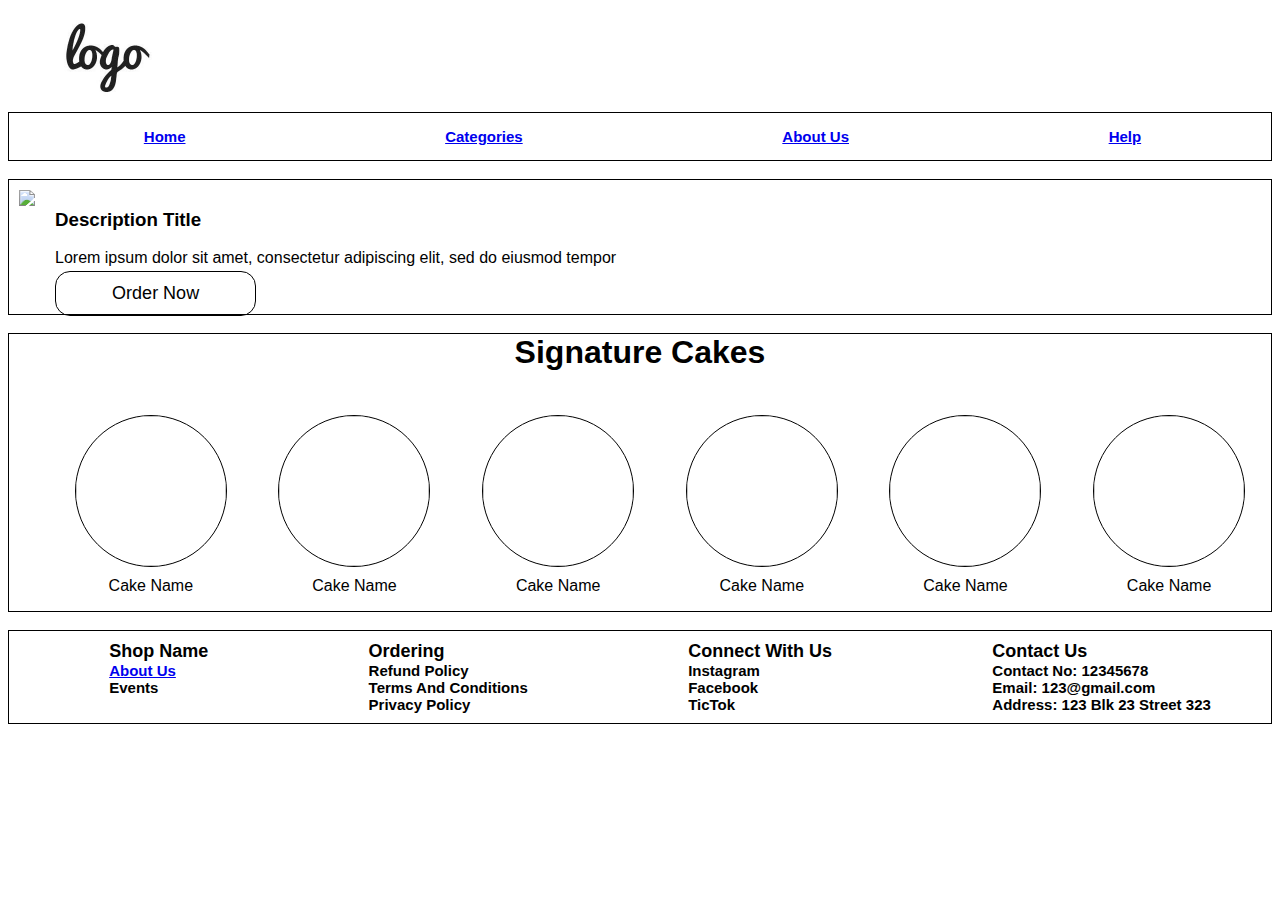
==== Index.html @ e4da2720 "Main Pages and Picture Folder" ====
<!DOCTYPE html>
<html lang="en">
<head>
    <meta charset="UTF-8">
    <meta name="viewport" content="width=device-width, initial-scale=1.0">
    <link rel="stylesheet" type="text/css" href="Style.css" /> 
    <title>Home</title>
</head>

<body>
    <!-- Images at the Top -->
    <header><img src="Pics/example-logo.jpg" height = "100px"></header>

    <!-- Navigation Bar -->
    <nav class="flex-container">
        <a class = "flex-item" href="Index.html">Home</a>
        <a class = "flex-item" href="Categories.html">Categories</a>
        <a class = "flex-item" href="About Us.html">About Us</a>
        <a class = "flex-item" href="Help.html">Help</a>
    </nav>
    <br>    


    <section class = "box" style = "display: flex;">
        <img class = "split" src="https://picsum.photos/800/400" />
        <div class = "split">
            <h3>Description Title</h3>
            <p>Lorem ipsum dolor sit amet, consectetur adipiscing elit, sed do eiusmod tempor </p>
            <a class="button">Order Now</a>
        </div>

    </section>
    <br>

    <section class = "box">
        <h1 class = "header">Signature Cakes</h1>
        <br>
        <ul class = "container" style="border: 0px">
            <li style = "list-style-type: none;" class = "image-wrapper">
                <img class="flex-cake" src = "https://picsum.photos/800/400">
                <figcaption>Cake Name</figcaption>
            </li>

            <li style = "list-style-type: none;" class = "image-wrapper">
                <img class="flex-cake" src = "https://picsum.photos/800/400">
                <figcaption>Cake Name</figcaption>
            </li>
            <li style = "list-style-type: none;" class = "image-wrapper">
                <img class="flex-cake" src = "https://picsum.photos/800/400">
                <figcaption>Cake Name</figcaption>
            </li>
            <li style = "list-style-type: none;" class = "image-wrapper">
                <img class="flex-cake" src = "https://picsum.photos/800/400">
                <figcaption>Cake Name</figcaption>
            </li>
            <li style = "list-style-type: none;" class = "image-wrapper">
                <img class="flex-cake" src = "https://picsum.photos/800/400">
                <figcaption>Cake Name</figcaption>
            </li>
            <li style = "list-style-type: none;" class = "image-wrapper">
                <img class="flex-cake" src = "https://picsum.photos/800/400">
                <figcaption>Cake Name</figcaption>
            </li>

        </ul>
        
    </section>
    <br>


    <!-- Miscellaneous Information at the Bottom -->
    <footer class = "BottomFlex-container">
        <ul class = "BottomFlex-item"  style ="list-style-type: none;">
            <li class = "bottomHead">Shop Name</li>
            <li><a href="About Us.html">About Us</a></li>
            <li>Events</li>
        </ul>

        <ul class = "BottomFlex-item"  style ="list-style-type: none;">
            <li class = "bottomHead">Ordering</li>
            <li>Refund Policy</li>
            <li>Terms And Conditions</li>
            <li>Privacy Policy</li>
        </ul>

        <ul class = "BottomFlex-item"  style ="list-style-type: none;">
            <li class = "bottomHead">Connect With Us</li>
            <li>Instagram</li>
            <li>Facebook</li>
            <li>TicTok</li>
        </ul>

        <ul class = "BottomFlex-item"  style ="list-style-type: none;">
            <li class = "bottomHead">Contact Us</li>
            <li>Contact No: 12345678</li>
            <li>Email: 123@gmail.com</li>
            <li>Address: 123 Blk 23 Street 323</li>
        </ul>

    </footer>
    
</body>
</html>
---- Style.css ----
*{
    font-family: Arial, Helvetica, sans-serif;
}

.box{
    border: 1px solid black;
}
.flex-container{
    display: flex;
    flex-direction: row;
    justify-content: space-around;
    
}

.flex-item{
    height: auto;
    margin: 10px;
    text-align: center;
    font-size: 15px;
    font-weight: bold;
    
}

nav{
    border: 1px solid black;
    padding-top: 5px;
    padding-bottom: 5px;
    padding-left: 5px;
}

.bottomHead{
    font-size: larger;
}

.BottomFlex-item{
    height: auto;
    margin: 10px;
    text-align: left;
    font-size: 15px;
    font-weight: bold;
}

.BottomFlex-container{
    display: flex;
    flex-direction: row;
    justify-content: space-around;
    border: 1px solid black;
}
.split{
    padding: 10px;
    padding-right: 10px;
  }

.container{
    display: flex;
    border: 1px solid black;
    justify-content: space-around ;
}

.button{

    border: 1px solid black;

    font-size: large;
    border-radius: 15px;        
    padding-top: 2%;
    padding-bottom: 2%;
    padding-left: 10%;
    padding-right: 10%;
    text-align: center;
    position: relative;
    justify-content: center;
    align-items: center;
}

.header{
    margin: auto;
    width: fit-content;
}
.flex-cake{
    height: auto;
    margin: 10px;
    text-align: center;
    font-size: 15px;
    font-weight: bold;
    width: 150px;
    height: 150px;
    border-radius: 50%;
    border: 1px solid black;
}

.image-wrapper{
    display: inline-block;
    text-align: center;
}
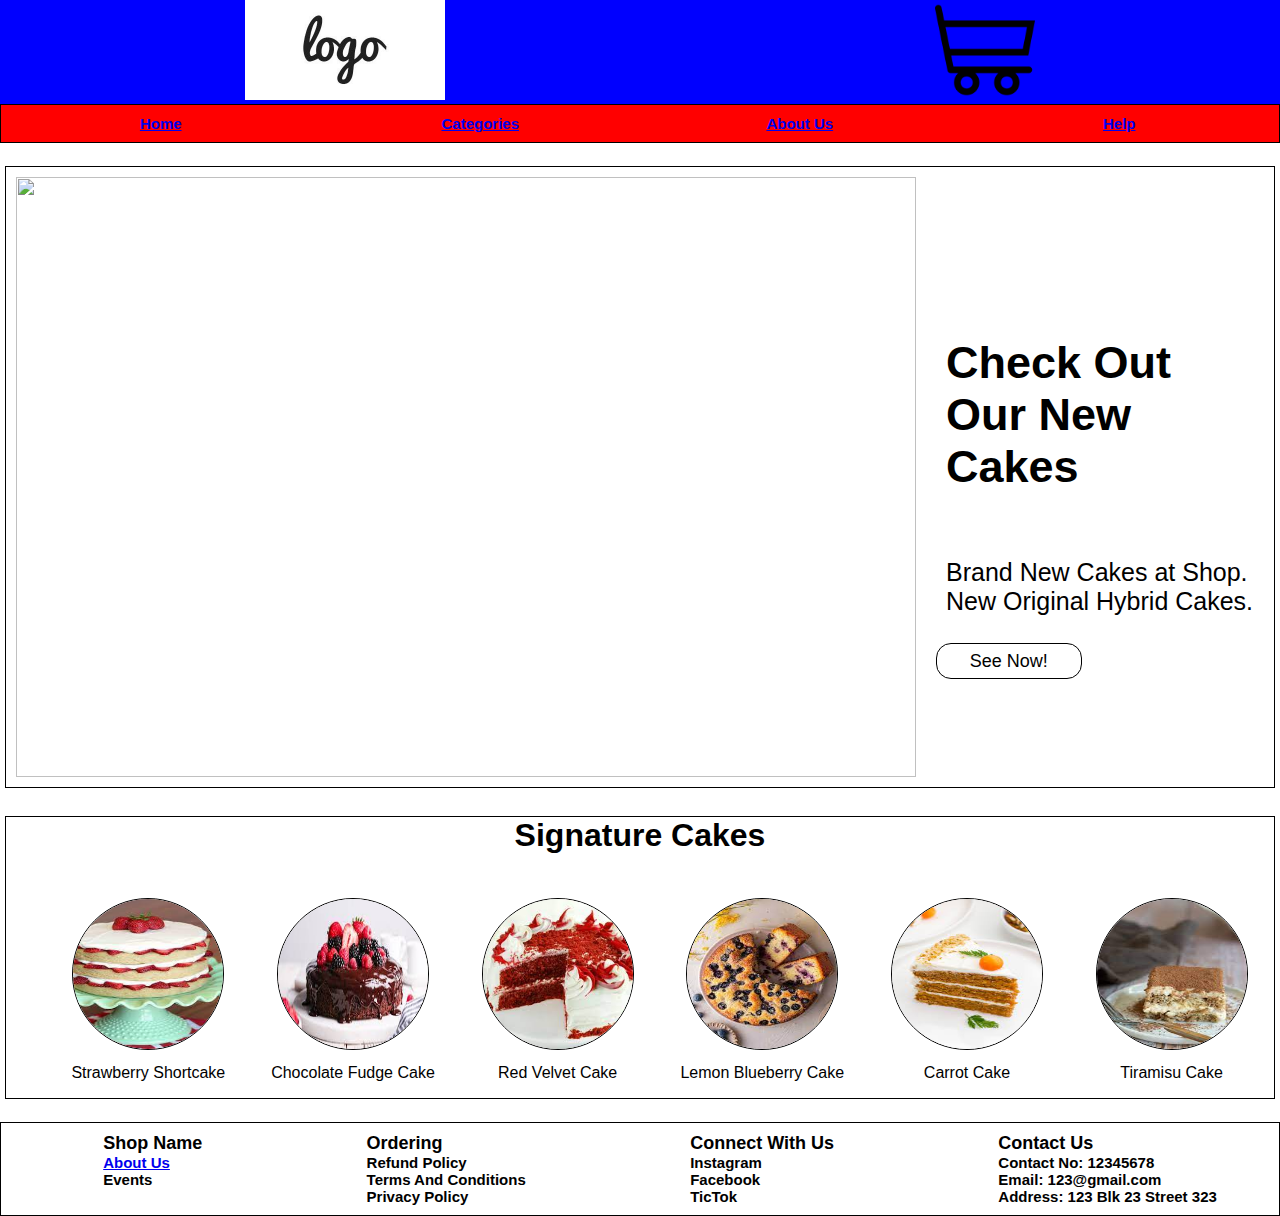
==== commit 53821ec1: "Done the actual code of the desktop. (Needs style)" ====
--- a/Index.html
+++ b/Index.html
@@ -4,29 +4,36 @@
     <meta charset="UTF-8">
     <meta name="viewport" content="width=device-width, initial-scale=1.0">
     <link rel="stylesheet" type="text/css" href="Style.css" /> 
+    
     <title>Home</title>
 </head>
 
 <body>
     <!-- Images at the Top -->
-    <header><img src="Pics/example-logo.jpg" height = "100px"></header>
+    <header class = "flex-container">
+        <img src="Pics/example-logo.jpg" height = "100px">
+        <a href = "Cart.html">
+            <img src="Pics/Cart.png" height = "100px">
+        </a>    
+    </header>
+    
 
     <!-- Navigation Bar -->
     <nav class="flex-container">
-        <a class = "flex-item" href="Index.html">Home</a>
-        <a class = "flex-item" href="Categories.html">Categories</a>
-        <a class = "flex-item" href="About Us.html">About Us</a>
-        <a class = "flex-item" href="Help.html">Help</a>
+        <a id = "navbar" class = "flex-item" href="Index.html">Home</a>
+        <a id = "navbar" class = "flex-item" href="Categories.html">Categories</a>
+        <a id = "navbar" class = "flex-item" href="About Us.html">About Us</a>
+        <a id = "navbar" class = "flex-item" href="Help.html">Help</a>
     </nav>
-    <br>    
+    <br>
 
 
-    <section class = "box" style = "display: flex;">
-        <img class = "split" src="https://picsum.photos/800/400" />
+    <section class = "box" style = "display: flex; align-items: center;">
+        <img class = "split" src="Pics/Home Page.jpg" style = "height: 600px ;width: 900px;"/>
         <div class = "split">
-            <h3>Description Title</h3>
-            <p>Lorem ipsum dolor sit amet, consectetur adipiscing elit, sed do eiusmod tempor </p>
-            <a class="button">Order Now</a>
+            <h3>Check Out Our New Cakes</h3>
+            <p>Brand New Cakes at Shop.<br>New Original Hybrid Cakes.</p>
+            <a class="button" onclick = Redirect()>See Now!</a>
         </div>
 
     </section>
@@ -37,29 +44,29 @@
         <br>
         <ul class = "container" style="border: 0px">
             <li style = "list-style-type: none;" class = "image-wrapper">
-                <img class="flex-cake" src = "https://picsum.photos/800/400">
-                <figcaption>Cake Name</figcaption>
+                <img class="flex-cake" src = "Pics/Cakes/1.jpg">
+                <figcaption>Strawberry Shortcake</figcaption>
             </li>
 
             <li style = "list-style-type: none;" class = "image-wrapper">
-                <img class="flex-cake" src = "https://picsum.photos/800/400">
-                <figcaption>Cake Name</figcaption>
+                <img class="flex-cake" src = "Pics/Cakes/2.jpg">
+                <figcaption>Chocolate Fudge Cake</figcaption>
             </li>
             <li style = "list-style-type: none;" class = "image-wrapper">
-                <img class="flex-cake" src = "https://picsum.photos/800/400">
-                <figcaption>Cake Name</figcaption>
+                <img class="flex-cake" src = "Pics/Cakes/3.jpg">
+                <figcaption>Red Velvet Cake</figcaption>
             </li>
             <li style = "list-style-type: none;" class = "image-wrapper">
-                <img class="flex-cake" src = "https://picsum.photos/800/400">
-                <figcaption>Cake Name</figcaption>
+                <img class="flex-cake" src = "Pics/Cakes/4.jpg">
+                <figcaption>Lemon Blueberry Cake</figcaption>
             </li>
             <li style = "list-style-type: none;" class = "image-wrapper">
-                <img class="flex-cake" src = "https://picsum.photos/800/400">
-                <figcaption>Cake Name</figcaption>
+                <img class="flex-cake" src = "Pics/Cakes/5.jpg">
+                <figcaption>Carrot Cake</figcaption>
             </li>
             <li style = "list-style-type: none;" class = "image-wrapper">
-                <img class="flex-cake" src = "https://picsum.photos/800/400">
-                <figcaption>Cake Name</figcaption>
+                <img class="flex-cake" src = "Pics/Cakes/6.jpg">
+                <figcaption>Tiramisu Cake</figcaption>
             </li>
 
         </ul>
@@ -97,7 +104,12 @@
             <li>Address: 123 Blk 23 Street 323</li>
         </ul>
 
-    </footer>
-    
+    </footer> 
+
+    <script>
+        function Redirect() {
+            window.location.href = "Categories.html"; 
+        }
+    </script>
 </body>
 </html>--- a/Style.css
+++ b/Style.css
@@ -2,9 +2,60 @@
     font-family: Arial, Helvetica, sans-serif;
 }
 
+body{
+    margin:0%
+}
+
+
+header{
+    /* background-image: url("Pics/"); */
+    background-color: blue;
+
+}
+
+
+nav {
+    display: flex;
+    border: 1px solid black;
+    padding: 0;
+}
+
+#navbar {
+    flex: 1;
+    background-color: red;
+    text-align: center;
+    padding: 10px; /* Add padding for better spacing */
+    box-sizing: border-box; /* Include padding in width calculation */
+    margin:0%
+}
+
+#navbar:hover {
+    background-color: black;
+}
+
+
+
+#aboutusImg{
+    width: 600px;
+    height: 500px;
+    align-self: center;
+    /*border-radius: 100px;*/
+}
+
 .box{
     border: 1px solid black;
-}
+    margin:5px;
+}
+
+.AboutUsBox{
+    background-color: rgba(204, 82, 82, 0.3);
+    
+    margin: 10px;
+
+
+}
+
+
 .flex-container{
     display: flex;
     flex-direction: row;
@@ -21,12 +72,57 @@
     
 }
 
-nav{
-    border: 1px solid black;
-    padding-top: 5px;
-    padding-bottom: 5px;
-    padding-left: 5px;
-}
+.form-item{
+    height: min-content;
+    margin: 10px;
+    text-align: left;
+    font-size: 20px;
+    font-weight: bold;
+
+}
+
+.inputRadio{
+    font-weight: lighter;
+    font-size:medium;
+    width: auto;  
+    height: min-content;
+}
+
+
+form input{
+    height: 40px;
+    width:450px;
+}
+
+textarea{
+    height: 100px;
+    width:450px;
+}
+
+.queryType{
+    height: 45px;
+    font-size:large;
+    font-weight: bold;
+    padding-left: 10%;
+    padding-right: 10%;
+}
+
+label{
+    height: 80px;
+    font-size:large;
+    font-weight: bold;
+}
+
+.form-box{
+    background-color: rgb(148, 153, 150,0.5);
+    height: min-content;
+    padding:2%;
+    text-align: left;
+    font-size: 15px;
+    font-weight: bold;
+    line-height: 250%;
+}
+
 
 .bottomHead{
     font-size: larger;
@@ -49,7 +145,21 @@
 .split{
     padding: 10px;
     padding-right: 10px;
-  }
+}
+
+.split h3{
+    padding: 10px;
+    padding-right: 10px;
+    font-size:45px;
+}
+
+.split p{
+    padding: 10px;
+    padding-right: 10px;
+    font-size:25px;
+}
+
+  
 
 .container{
     display: flex;
@@ -92,4 +202,151 @@
 .image-wrapper{
     display: inline-block;
     text-align: center;
-}+}
+
+
+#item-img{
+    width: 150px;
+    height: 150px;
+}
+
+
+.flex-img{
+    width: 400px;
+    height: 280px;
+    text-align: center;
+    font-size: 15px;
+    font-weight: bold;
+}
+
+.flex-img img{
+    border-radius: 50%;
+}
+.item-container{
+    display: flex;
+    flex-direction: row;
+    justify-content: space-around;
+    flex-wrap: wrap;
+    align-items: center;
+}
+
+
+.item-display{
+    height: 450px;
+    width: 450px;
+    margin: 10px;
+    /* align-items: left;
+    margin-right: 150px;
+    margin-right:1px solid black; */
+}
+
+.item-values{
+    text-align: left;
+    font-size: 15px;
+    font-weight: bold;
+}
+.vline{
+    border-left: solid 1px black;
+}
+
+.allergens{
+    text-align: center;
+    font-size: 15px;
+    font-weight: bold;
+}
+.allergens img{
+    width: 50px;
+    height: 50px;
+    border-radius: 50%;
+}
+
+#allergen-img-item-display{
+    width: 50px;
+    height: 50px;
+    border-radius: 50%;
+}
+
+#allergen-div-item-display{
+    width: 150px;
+    height: 150px;
+}
+
+
+.cart-container{
+    display: flex;
+    flex-direction: row;
+    /* justify-content: space-around; */
+    
+} 
+
+
+.cart-container img{
+    width: 250px;
+    height: 250px;
+    padding: 50px;
+    padding-left: 100px;
+    padding-right: 100px;
+    align-items: center;
+
+}
+
+.Cart-item-details{
+    width:1000px;
+    height:200px;
+    padding-top: 50px;
+}
+
+
+.Cart-item-details p{
+    font-size: large;
+}
+
+
+#counter button{
+    width: 20px;
+    height: 20px;
+    /* align-items: center; */
+}
+
+#counter div{
+    width: 20px;
+    height: 20px;
+}
+
+#counter.flex-container{
+    width: 20px;
+    height: 20px;
+    align-self: center;
+}
+
+/* 
+.calculation{
+    display: flex;
+
+} */
+
+.order-container{
+    display: flex;
+    justify-content: space-around;
+
+
+}
+
+.finaltotal{
+    display: flex;
+    justify-content: right;
+}
+
+.finaltotal p{
+    padding: 0%;
+    padding-left: 11%;
+    padding-right: 11%;
+    font-weight: bold;
+}
+
+
+
+
+
+
+
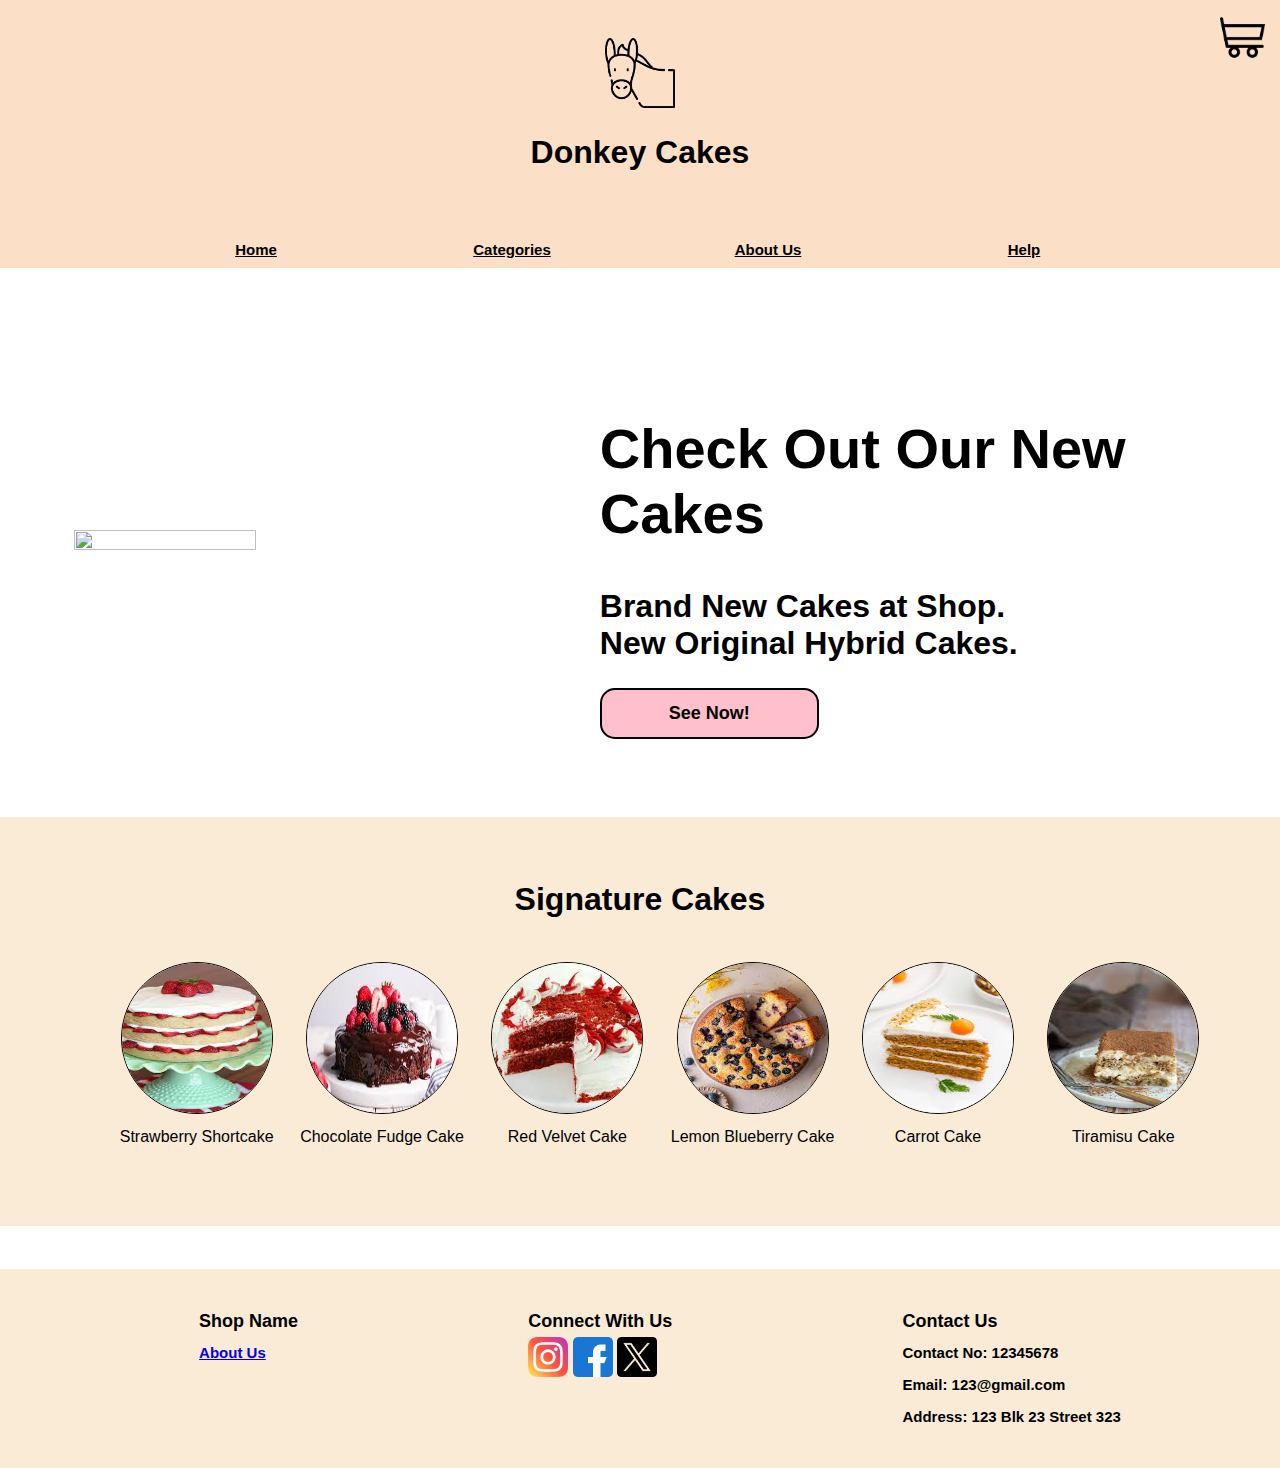
==== commit cbac4471: "Completed the mobile view" ====
--- a/Index.html
+++ b/Index.html
@@ -10,13 +10,20 @@
 
 <body>
     <!-- Images at the Top -->
-    <header class = "flex-container">
-        <img src="Pics/example-logo.jpg" height = "100px">
-        <a href = "Cart.html">
-            <img src="Pics/Cart.png" height = "100px">
-        </a>    
+    <header class = "navbar">
+        <div id="logoNname">
+            <a href = "Index.html">
+            <img src="Pics/Logo.png" id="TopLogo">
+            </a>
+            <h1>Donkey Cakes</h1>
+        </div>
+
     </header>
-    
+    <!-- Cart Img that directs to the cart page -->
+    <a href = "Cart.html">
+        <img  id = "cartpic" src="Pics/Cart.png">
+    </a>    
+
 
     <!-- Navigation Bar -->
     <nav class="flex-container">
@@ -27,19 +34,20 @@
     </nav>
     <br>
 
-
-    <section class = "box" style = "display: flex; align-items: center;">
-        <img class = "split" src="Pics/Home Page.jpg" style = "height: 600px ;width: 900px;"/>
+    <!-- Main Advertisement -->
+    <section  class = "HomePageAdvertisement">
+        <img class = "split" src="Pics/Home Page.jpg" id = "HomePagePic"/>
         <div class = "split">
             <h3>Check Out Our New Cakes</h3>
             <p>Brand New Cakes at Shop.<br>New Original Hybrid Cakes.</p>
-            <a class="button" onclick = Redirect()>See Now!</a>
+            <a class="HomePageAdvertisementButton" onclick = Redirect()>See Now!</a>
         </div>
 
     </section>
     <br>
 
-    <section class = "box">
+    <!-- 6 Fancy Cakes -->
+    <section id = "SignatureCakeContainer">
         <h1 class = "header">Signature Cakes</h1>
         <br>
         <ul class = "container" style="border: 0px">
@@ -80,21 +88,14 @@
         <ul class = "BottomFlex-item"  style ="list-style-type: none;">
             <li class = "bottomHead">Shop Name</li>
             <li><a href="About Us.html">About Us</a></li>
-            <li>Events</li>
-        </ul>
-
-        <ul class = "BottomFlex-item"  style ="list-style-type: none;">
-            <li class = "bottomHead">Ordering</li>
-            <li>Refund Policy</li>
-            <li>Terms And Conditions</li>
-            <li>Privacy Policy</li>
         </ul>
 
         <ul class = "BottomFlex-item"  style ="list-style-type: none;">
             <li class = "bottomHead">Connect With Us</li>
-            <li>Instagram</li>
-            <li>Facebook</li>
-            <li>TicTok</li>
+
+                <a href = "https://www.instagram.com/"><img src = "Pics/instagram.png" height = 40px width = 40px></a>
+                <a href = "https://www.facebook.com/"><img src = "Pics/facebook.png" height = 40px width = 40px></a>
+                <a href = "https://twitter.com/"><img src = "Pics/twitter.png" height = 40px width = 40px></a>
         </ul>
 
         <ul class = "BottomFlex-item"  style ="list-style-type: none;">
--- a/Style.css
+++ b/Style.css
@@ -1,38 +1,127 @@
 *{
     font-family: Arial, Helvetica, sans-serif;
-}
+    
+}
+
 
 body{
-    margin:0%
-}
-
-
-header{
-    /* background-image: url("Pics/"); */
-    background-color: blue;
-
+    margin:0%;
+    /* background-image: url(Pics/Background_resized.jpg);
+    background-size: cover;
+    background-position: center;
+    background-repeat: no-repeat; */
+    /* height: 100vh; */
+    /* background-color: black; */
+}
+
+#logoNname{
+    display: flex;
+    flex-direction: column;
+    align-items: center;
+}
+
+#TopLogo{
+    height: 70px;
+    width: 70px;
+}
+
+.navbar{
+    
+    background-color: rgb(251, 223, 199);
+    display: flex;
+    flex-direction: row;
+    justify-content: space-around;
+    align-items: center;
+    padding-top: 3%; 
+    padding-bottom: 3%;
+
+}
+
+#cartpic{
+    height: 45px;
+    width: 45px;
+    position: absolute;
+    top: 0;
+    right: 0;
+    margin: 15px;
 }
 
 
 nav {
     display: flex;
-    border: 1px solid black;
-    padding: 0;
+    /* border: 2px solid rgb(255, 119, 0); */
+    background-color: rgb(251, 223, 199);
+    padding: 0px;
+    padding-left: 10%;
+    padding-right: 10%;
+
 }
 
 #navbar {
     flex: 1;
-    background-color: red;
+    background-color: rgb(251, 223, 199);
     text-align: center;
     padding: 10px; /* Add padding for better spacing */
     box-sizing: border-box; /* Include padding in width calculation */
-    margin:0%
+    margin:0%;
+    color:black;
 }
 
 #navbar:hover {
-    background-color: black;
-}
-
+    background-color: pink;
+    color: white;
+}
+
+#HomePagePic{
+    height: 50%;
+    width: 40%;
+    padding-right: 5%;
+}
+
+.HomePageAdvertisement{
+    display: flex;
+    align-items: center;
+    padding-left: 5%;
+    padding-top: 5%;
+
+}
+
+
+.split h3{
+    padding: 0px;
+    padding-right: 10px;
+    font-size: 350%;
+    margin-bottom: 2%;
+}
+
+.split p{
+    padding: 10px;
+    padding-right: 10px;
+    padding-left: 0%;
+    font-size:200%;
+    font-weight: bold;
+}
+
+.HomePageAdvertisementButton{
+    
+    border: 2px solid black;
+    font-size: large;
+    font-weight: bold;
+    border-radius: 15px;        
+    padding-top: 2%;
+    padding-bottom: 2%;
+    padding-left: 10%;
+    padding-right: 10%;
+    text-align: center;
+    position: relative;
+    justify-content: center;
+    align-items: center;
+    background-color: pink;
+}
+
+#aboutusTitle{
+    margin-left: 45%
+}
 
 
 #aboutusImg{
@@ -48,13 +137,22 @@
 }
 
 .AboutUsBox{
-    background-color: rgba(204, 82, 82, 0.3);
+    background-color:antiquewhite;
     
     margin: 10px;
 
 
 }
 
+#abtHeading{
+    font-size: 250%;
+    font-weight: bolder;
+}
+
+#abtText{
+    font-size: 150%;
+    font-weight:600;
+}
 
 .flex-container{
     display: flex;
@@ -71,6 +169,43 @@
     font-weight: bold;
     
 }
+
+#help-container{
+    display: flex;
+    flex-direction: row;
+    justify-content: space-around;
+    
+}
+
+
+#payment-header{
+    margin-left: 45%;
+}
+
+#payment-header-text{
+    font-size: large; 
+    margin-left: 35%;
+}
+
+#help-header{
+    width: fit-content;
+    margin-left: 40%;
+}
+
+#help-header-text{
+    font-size: large; 
+    margin-left: 35%;
+}
+
+.form-section {
+    margin: auto;
+    display: flex;
+    justify-content: center;
+    align-items: center;
+    height: 100%;
+    
+}
+
 
 .form-item{
     height: min-content;
@@ -78,8 +213,20 @@
     text-align: left;
     font-size: 20px;
     font-weight: bold;
-
-}
+    justify-content: center;
+    padding: 5%;
+    border-radius: 5%;
+    background-color: rgb(251, 223, 199);
+}
+
+
+#radioOptionForm{
+    display: flex;
+    flex-direction: row;
+    justify-content: space-around;
+    
+}
+
 
 .inputRadio{
     font-weight: lighter;
@@ -121,6 +268,7 @@
     font-size: 15px;
     font-weight: bold;
     line-height: 250%;
+    border-radius: 5%;
 }
 
 
@@ -140,30 +288,27 @@
     display: flex;
     flex-direction: row;
     justify-content: space-around;
-    border: 1px solid black;
-}
+    /* border: 1px solid black; */
+    padding-left: 5%;
+    padding-right: 5%;
+    padding-bottom: 2%;
+    padding-top: 2%;
+    background-color: antiquewhite;
+    line-height: 200%;
+}
+
 .split{
     padding: 10px;
     padding-right: 10px;
-}
-
-.split h3{
-    padding: 10px;
-    padding-right: 10px;
-    font-size:45px;
-}
-
-.split p{
-    padding: 10px;
-    padding-right: 10px;
-    font-size:25px;
+    block-size: auto;
+    align-self: center;
 }
 
   
 
 .container{
     display: flex;
-    border: 1px solid black;
+    /* border: 1px solid black; */
     justify-content: space-around ;
 }
 
@@ -183,6 +328,15 @@
     align-items: center;
 }
 
+#SignatureCakeContainer{
+    padding: 5%;
+    margin-top: 5%;
+    margin-bottom: 2%;
+    background-color: antiquewhite;
+
+}
+
+
 .header{
     margin: auto;
     width: fit-content;
@@ -202,14 +356,21 @@
 .image-wrapper{
     display: inline-block;
     text-align: center;
+    align-content: center;
 }
 
 
 #item-img{
     width: 150px;
     height: 150px;
-}
-
+    border-radius: 50%;
+
+}
+
+#price{
+    width:auto;
+    align-self: center;
+}
 
 .flex-img{
     width: 400px;
@@ -219,6 +380,25 @@
     font-weight: bold;
 }
 
+.cake-category-item{
+    width: 400px;
+    height: fit-content;
+    text-align: center;
+    align-items: center;
+    font-size: 15px;
+    font-weight: bold;
+    margin: 1%;
+    background-color: rgb(244, 213, 205);
+    padding-top: 1%;
+    border-radius: 5%;
+}
+
+.cake-category-item-img{
+    width: 150px;
+    height: 150px;
+
+}
+
 .flex-img img{
     border-radius: 50%;
 }
@@ -228,6 +408,17 @@
     justify-content: space-around;
     flex-wrap: wrap;
     align-items: center;
+
+}
+
+.category-item-container{
+    display: flex;
+    flex-direction: row;
+    justify-content: space-around;
+    flex-wrap: wrap;
+    align-items: center;
+
+
 }
 
 
@@ -235,6 +426,7 @@
     height: 450px;
     width: 450px;
     margin: 10px;
+    border-radius: 5%;
     /* align-items: left;
     margin-right: 150px;
     margin-right:1px solid black; */
@@ -244,11 +436,44 @@
     text-align: left;
     font-size: 15px;
     font-weight: bold;
+    background-color: rgb(244, 213, 205);
+    padding: 20px;
+    border-radius: 5%;
 }
 .vline{
     border-left: solid 1px black;
 }
 
+
+#item-details-main{
+    background-color: gray;
+    margin-left: 2%;
+    margin-right: 2%;
+    padding:3%;
+    border-radius: 30px 30px 30px 30px;
+    display: flex;
+    flex-direction: row;
+    justify-content: space-around;
+    
+}
+
+
+#cake-name{
+    font-size: 150%;
+}
+
+#cake-price{
+    font-size: 125%;
+}
+
+#allergens{
+    padding:3%
+}
+
+#Allergens-Text-Item{
+    margin-top: 10%;
+    margin-bottom:0%;
+}
 .allergens{
     text-align: center;
     font-size: 15px;
@@ -267,14 +492,32 @@
 }
 
 #allergen-div-item-display{
-    width: 150px;
-    height: 150px;
-}
-
-
+    width: 100px;
+    height: 100px;
+    padding-top: 2%;
+    border-radius: 5%;
+    background-color: rgb(238, 248, 177);
+
+}
+
+
+#item-other-information{
+    padding: 5%;
+    background-color: grey;
+    margin: 3%;
+    border-radius: 30px 30px 30px 30px;
+    display: flex;
+    flex-direction: row;
+    justify-content: space-around;
+}
 .cart-container{
     display: flex;
     flex-direction: row;
+    padding-left: 5%;
+    padding-right: 10%;
+    background-color:rgb(244, 213, 205);
+    margin: 3%;
+    border-radius: 30px 30px 30px 30px;
     /* justify-content: space-around; */
     
 } 
@@ -303,38 +546,88 @@
 
 
 #counter button{
-    width: 20px;
-    height: 20px;
+    width: 50px;
+    height: 30px;
     /* align-items: center; */
 }
 
 #counter div{
     width: 20px;
-    height: 20px;
+    height: fit-content;
+    
 }
 
 #counter.flex-container{
-    width: 20px;
-    height: 20px;
+    width: fit-content;
+    height: fit-content;
     align-self: center;
-}
-
-/* 
-.calculation{
-    display: flex;
-
+    align-items: center;
+    
+}
+
+[id^="counter"]{
+    font-size: 40px;
+    height: fit-content;
+    padding-left: 10%;
+    padding-right: 10%;
+}
+
+/* #cart-container{
+    display: flex;
+}  */
+
+#calculation-button{
+    padding: 10px;
+    font-size: 16px;
+    margin: auto; /* Add this to center the button */
+    display: block; /* Add this to center the button */
+
+}
+
+.buttonContainer{
+    display: flex;
+    align-items: center;
+
+}
+
+.order-container {
+    width: 80%;
+    margin: auto; /* Center the table on the page */
+    border-collapse: collapse;
+    
+    
+}
+
+.order-container th{
+    border: 1px solid black;
+    padding: 8px;
+    text-align: center;
+    width: 25%;
+}
+
+.order-container td {
+    border: 1px solid black;
+    padding: 8px;
+    text-align: center;
+    width: 25%;
+}
+
+
+  
+
+/* .order-container{
+    display: flex;
+    justify-content: space-around;
+
+    align-items: center;    
 } */
 
-.order-container{
-    display: flex;
-    justify-content: space-around;
-
-
-}
+
 
 .finaltotal{
     display: flex;
     justify-content: right;
+
 }
 
 .finaltotal p{
@@ -346,7 +639,263 @@
 
 
 
-
-
-
-
+@media only screen and (max-width: 376px) {
+
+    /**Header and footer */
+    #HomePagePic{
+        height: 100%;
+        width: 90%;
+        padding-right: 5%;
+    }
+
+    .BottomFlex-container{
+        display: flex;
+        flex-direction: column;
+        justify-content: space-around;
+        /* border: 1px solid black; */
+        padding-left: 5%;
+        padding-right: 5%;
+        padding-bottom: 2%;
+        padding-top: 2%;
+        background-color: antiquewhite;
+        line-height: 200%;
+    }
+
+    /* Home Page*/
+    .HomePageAdvertisement{
+        display: flex;
+        flex-direction: column;
+        align-items: center;
+        padding-left: 5%;
+        padding-top: 5%;
+    
+    }
+
+    .container{
+        display: flex;
+        flex-direction: column;
+        /* border: 1px solid black; */
+        justify-content: center ;
+        padding-left: 0%;
+    }
+
+    .image-wrapper{
+        /* display: inline-block; */
+        display: inline;
+        text-align: center;
+        align-content: center;
+    }
+
+
+    /* About Us Page*/
+
+    #aboutusTitle{
+        margin-left: 30%;
+        width: fit-content;
+        align-self: center;
+    }
+
+    .AboutUsBox{
+        background-color:antiquewhite;
+        display: flex;
+        flex-direction: column;
+        margin:  5%;
+
+        width: 90%;
+        
+    }
+
+    #aboutusImg{
+        width: 70%;
+        height: 60%;
+        align-self: center;
+        /*border-radius: 100px;*/
+    }
+
+    #abtHeading{
+        font-size: 50px;
+        font-weight: bolder;
+        margin-top: 4%;
+    }
+    
+    #abtText{
+        font-size: 20px;
+        font-weight:600;
+    }
+
+
+    /* Cart */
+
+    .cart-container{
+        display: flex;
+        flex-direction: column;
+        padding-left: 5%;
+        padding-right: 5%;
+        background-color:rgb(244, 213, 205);
+        margin: 5%;
+        border-radius: 30px 30px 30px 30px;
+        width: 300px;
+        /* justify-content: space-around; */
+        
+   } 
+   
+   .Cart-item-details h2 {
+        width:300px;
+        padding-top:0px;
+    }
+
+
+     #item-img{
+        width: 150px;
+        height: 150px;
+        border-radius: 50%;
+        padding: 5%;
+        margin-left: 20%;
+    
+    }
+
+
+    /* Final Purchase */
+
+    #payment-header{
+        margin-left :35%;
+    }
+
+    
+    #payment-header-text{
+        font-size: large; 
+        margin-left: 10%;
+        width: 300px;
+    }
+
+    .form-section {
+        margin: 5%;
+        display: flex;
+        justify-content: center;
+        align-items: center;
+        height: 100%;
+        width: fit-content;
+        
+    }
+
+    .form-item{
+        height: min-content;
+        margin: 10px;
+        text-align: left;
+        font-size: 20px;
+        font-weight: bold;
+        justify-content: center;
+        padding: 5%;
+        border-radius: 30px 30px 30px 30px;
+        background-color: rgb(251, 223, 199);
+    }
+
+    #email{
+        width: 300px;
+    }
+    #phoneNo{
+        width: 300px;
+    }
+
+    #fullName{
+        width: 300px;
+    }
+    #country{
+        width: 300px;
+    }
+
+    #address{
+        width: 300px;
+    }
+    #postalcode{
+        width: 300px;
+    }
+
+    #FinalSubmit{
+        width: 300px;
+    }
+
+    #radioOptionForm{
+        display: flex;
+        flex-direction: column;
+        justify-content: space-around;
+        width: fit-content;
+    }
+
+    #radioOption{
+        width: fit-content;
+    }
+    
+
+    /* Help */
+
+    #help-container{
+        flex-direction: column;
+    }
+
+    #orderID{
+        width: 300px;
+    }
+
+    #comments{
+        width: 300px;
+    }
+    #help-submit-button{
+        width: 300px;
+    }
+
+    .form-box{
+        margin:5%;
+    }
+    
+    
+    #help-header{
+        width: fit-content;
+        margin-left: 15%;
+    }
+
+    #help-header-text{
+        font-size: large; 
+        margin-left: 15%;
+        width: 80%;
+    }
+        
+
+    #item-details-main{
+        width:90%;
+        background-color: gray;
+        margin-left: 2%;
+        margin-right: 2%;
+        padding:3%;
+        border-radius: 30px 30px 30px 30px;
+        display: flex;
+        flex-direction: column;
+        justify-content: space-around;
+        
+    }
+
+    .item-display{
+        height:250px;
+        width: 250px;
+        margin: 5%;
+        margin-left: 13%;
+        border-radius: 5%;
+
+    }
+    
+    #item-other-information{
+        padding: 5%;
+        background-color: grey;
+        margin: 3%;
+        border-radius: 30px 30px 30px 30px;
+        display: flex;
+        flex-direction: column;
+        justify-content: space-around;
+    }
+
+    #serving-size-container-item{
+        margin:5%;
+    }
+    
+}
+  